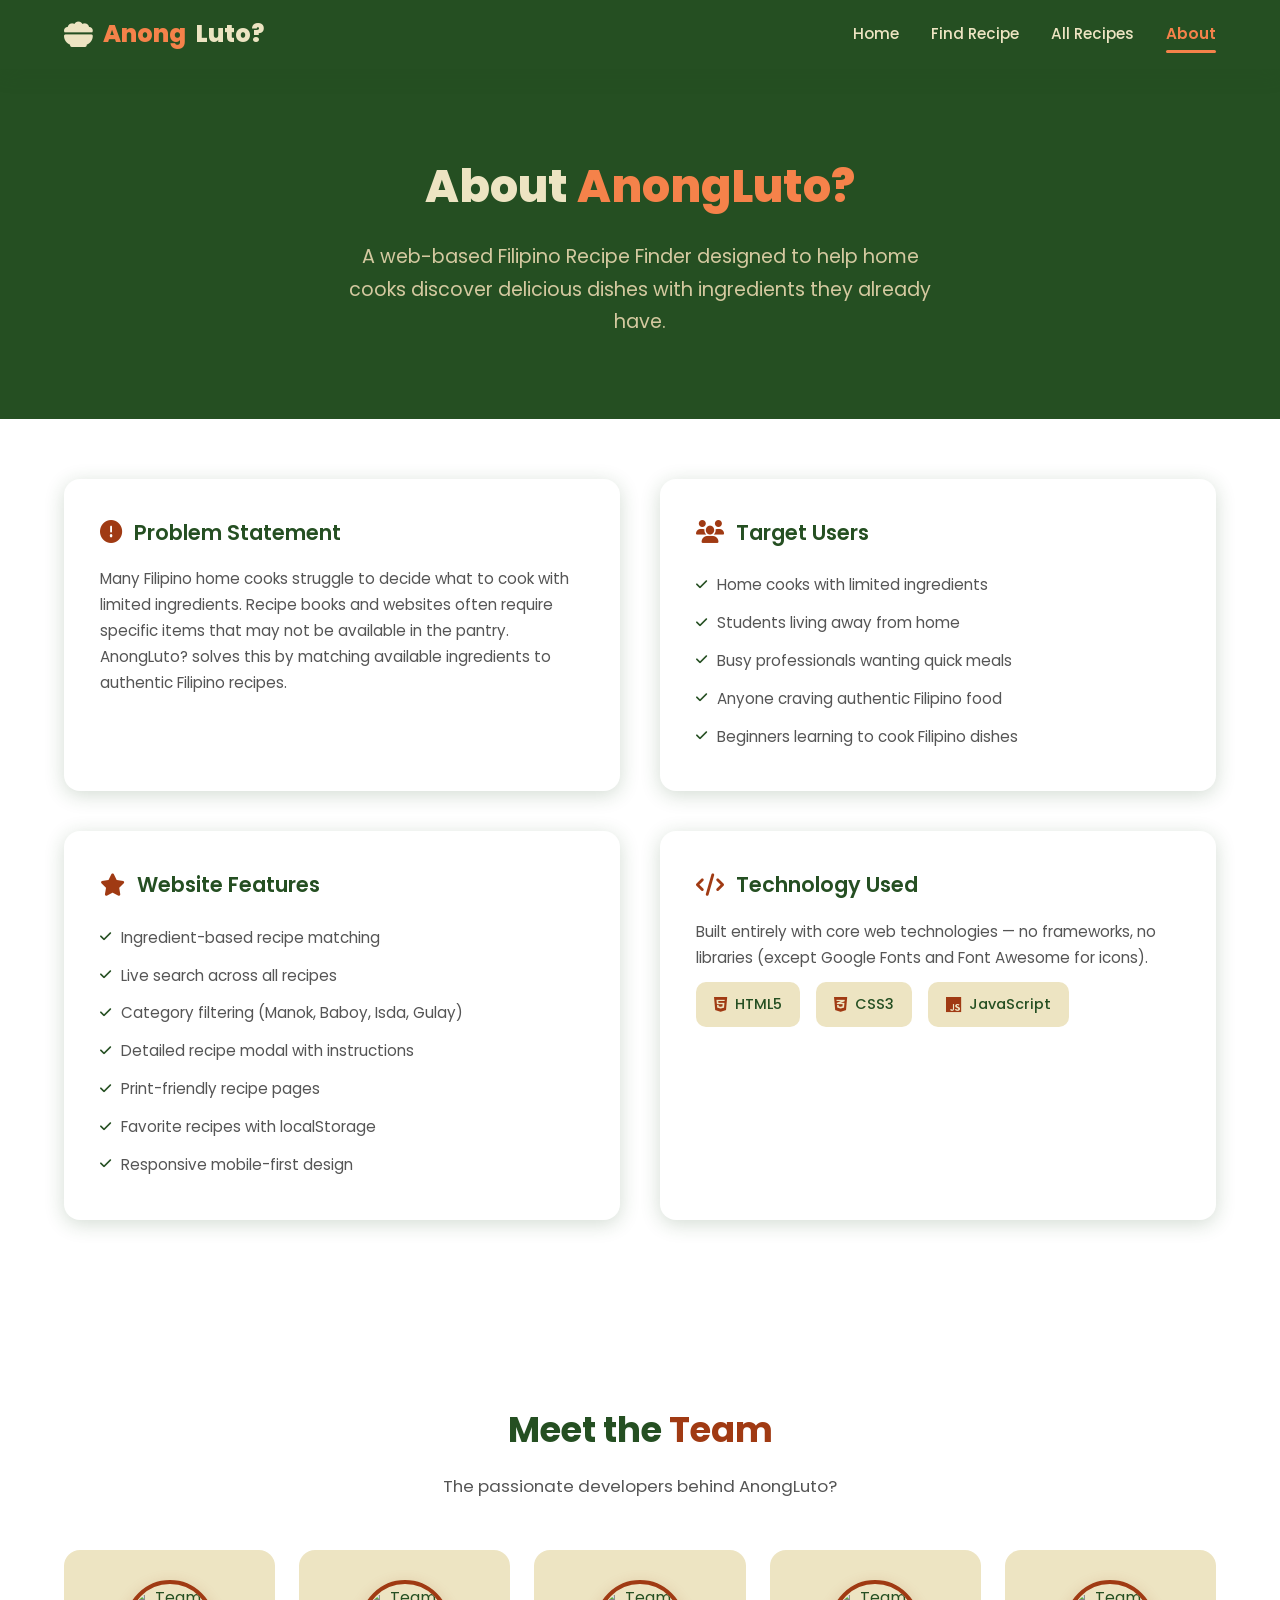
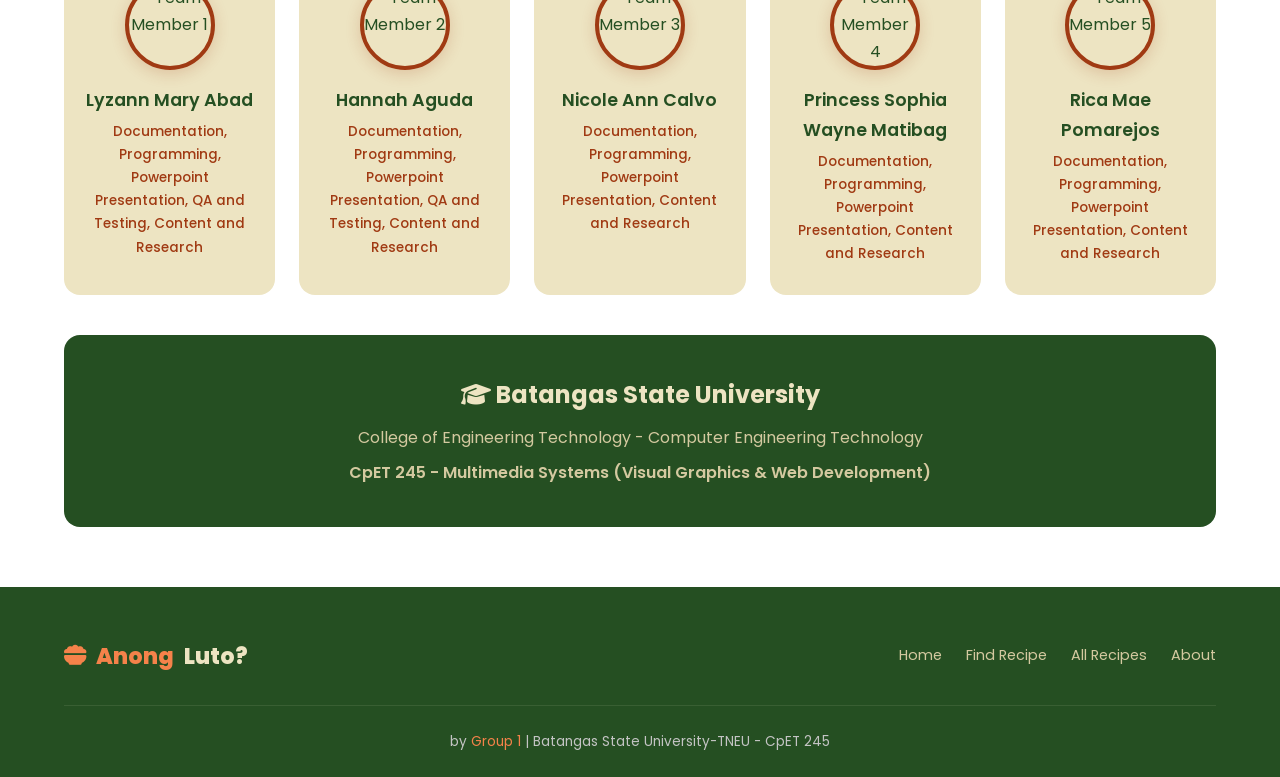
==== about.html @ c97856aa "Add files via upload" ====
<!DOCTYPE html>
<html lang="en">
<head>
    <meta charset="UTF-8">
    <meta name="viewport" content="width=device-width, initial-scale=1.0">
    <title>About - AnongLuto?</title>
    <meta name="description" content="Learn about the AnongLuto? Filipino Recipe Finder project.">
    <!-- Google Fonts -->
    <link rel="preconnect" href="https://fonts.googleapis.com">
    <link rel="preconnect" href="https://fonts.gstatic.com" crossorigin>
    <link href="https://fonts.googleapis.com/css2?family=Poppins:wght@300;400;500;600;700;800&display=swap" rel="stylesheet">
    <!-- Font Awesome -->
    <link rel="stylesheet" href="https://cdnjs.cloudflare.com/ajax/libs/font-awesome/6.5.1/css/all.min.css">
    <!-- Stylesheet -->
    <link rel="stylesheet" href="style.css">

</head>
<body>
    <!-- Navigation -->
    <nav class="navbar">
        <div class="container">
            <a href="index.html" class="logo">
                <i class="fa-solid fa-bowl-food"></i>
                Anong<span>Luto?</span>
            </a>
            <button class="hamburger" onclick="toggleMobileMenu()" aria-label="Toggle menu">
                <span></span>
                <span></span>
                <span></span>
            </button>
            <div class="nav-links">
                <a href="index.html">Home</a>
                <a href="find.html">Find Recipe</a>
                <a href="recipes.html">All Recipes</a>
                <a href="about.html" class="active">About</a>
            </div>
        </div>
    </nav>

    <!-- About Hero -->
    <section class="about-hero">
        <div class="container">
            <h1>About <span>AnongLuto?</span></h1>
            <p>A web-based Filipino Recipe Finder designed to help home cooks discover delicious dishes with ingredients they already have.</p>
        </div>
    </section>

    <!-- About Content -->
    <section class="about-content">
        <div class="container">
            <div class="about-grid">
                <!-- Problem Statement -->
                <div class="about-card">
                    <h3><i class="fa-solid fa-circle-exclamation"></i> Problem Statement</h3>
                    <p>Many Filipino home cooks struggle to decide what to cook with limited ingredients. Recipe books and websites often require specific items that may not be available in the pantry. AnongLuto? solves this by matching available ingredients to authentic Filipino recipes.</p>
                </div>

                <!-- Target Users -->
                <div class="about-card">
                    <h3><i class="fa-solid fa-users"></i> Target Users</h3>
                    <ul>
                        <li><i class="fa-solid fa-check"></i> Home cooks with limited ingredients</li>
                        <li><i class="fa-solid fa-check"></i> Students living away from home</li>
                        <li><i class="fa-solid fa-check"></i> Busy professionals wanting quick meals</li>
                        <li><i class="fa-solid fa-check"></i> Anyone craving authentic Filipino food</li>
                        <li><i class="fa-solid fa-check"></i> Beginners learning to cook Filipino dishes</li>
                    </ul>
                </div>

                <!-- Website Features -->
                <div class="about-card">
                    <h3><i class="fa-solid fa-star"></i> Website Features</h3>
                    <ul>
                        <li><i class="fa-solid fa-check"></i> Ingredient-based recipe matching</li>
                        <li><i class="fa-solid fa-check"></i> Live search across all recipes</li>
                        <li><i class="fa-solid fa-check"></i> Category filtering (Manok, Baboy, Isda, Gulay)</li>
                        <li><i class="fa-solid fa-check"></i> Detailed recipe modal with instructions</li>
                        <li><i class="fa-solid fa-check"></i> Print-friendly recipe pages</li>
                        <li><i class="fa-solid fa-check"></i> Favorite recipes with localStorage</li>
                        <li><i class="fa-solid fa-check"></i> Responsive mobile-first design</li>
                    </ul>
                </div>

                <!-- Technology Used -->
                <div class="about-card">
                    <h3><i class="fa-solid fa-code"></i> Technology Used</h3>
                    <p>Built entirely with core web technologies — no frameworks, no libraries (except Google Fonts and Font Awesome for icons).</p>
                    <div class="tech-stack">
                        <div class="tech-item">
                            <i class="fa-brands fa-html5"></i> HTML5
                        </div>
                        <div class="tech-item">
                            <i class="fa-brands fa-css3-alt"></i> CSS3
                        </div>
                        <div class="tech-item">
                            <i class="fa-brands fa-js"></i> JavaScript
                        </div>
                    </div>
                </div>
            </div>
        </div>
    </section>

    <!-- Team Section -->
    <section class="team-section">
        <div class="container">
            <div class="section-header">
                <h2>Meet the <span>Team</span></h2>
                <p>The passionate developers behind AnongLuto?</p>
            </div>
            <div class="team-grid">
                <div class="team-card">
                    <img src="images/formal pic/ly is zann.jpg" alt="Team Member 1" class="team-avatar">
                    <h4>Lyzann Mary Abad</h4>
                    <p>Documentation, Programming, Powerpoint Presentation, QA and Testing, Content and Research</p>
                </div>
                <div class="team-card">
                    <img src="images/formal pic/a is ko.jpg" alt="Team Member 2" class="team-avatar">
                    <h4>Hannah Aguda</h4>
                    <p>Documentation, Programming, Powerpoint Presentation, QA and Testing, Content and Research</p>
                </div>
                <div class="team-card">
                    <img src="images/formal pic/ni is kol.jpg" alt="Team Member 3" class="team-avatar">
                    <h4>Nicole Ann Calvo</h4>
                    <p>Documentation, Programming, Powerpoint Presentation, Content and Research</p>
                </div>
                <div class="team-card">
                    <img src="https://images.unsplash.com/photo-1438761681033-6461ffad8d80?w=150&h=150&fit=crop&crop=face" alt="Team Member 4" class="team-avatar">
                    <h4>Princess Sophia Wayne Matibag</h4>
                    <p>Documentation, Programming, Powerpoint Presentation, Content and Research</p>
                </div>
                <div class="team-card">
                    <img src="images/formal pic/ri is ca.jpg" alt="Team Member 5" class="team-avatar">
                    <h4>Rica Mae Pomarejos</h4>
                    <p>Documentation, Programming, Powerpoint Presentation, Content and Research</p>
                </div>
            </div>

            <!-- School Info -->
            <div class="school-info">
                <h3><i class="fa-solid fa-graduation-cap"></i> Batangas State University</h3>
                <p>College of Engineering Technology - Computer Engineering Technology</p>
                <p style="margin-top: 8px; font-weight: 600;">CpET 245 - Multimedia Systems (Visual Graphics & Web Development)</p>
            </div>
        </div>
    </section>

    <!-- Footer -->
    <footer class="footer">
        <div class="container">
            <div class="footer-content">
                <div class="footer-brand">
                    <i class="fa-solid fa-bowl-food"></i>
                    Anong<span>Luto?</span>
                </div>
                <div class="footer-links">
                    <a href="index.html">Home</a>
                    <a href="find.html">Find Recipe</a>
                    <a href="recipes.html">All Recipes</a>
                    <a href="about.html">About</a>
                </div>
            </div>
            <div class="footer-bottom">
                <p>by <span>Group 1</span> | Batangas State University-TNEU - CpET 245</p>
            </div>
        </div>
    </footer>

    <!-- JavaScript -->
    <script src="recipes.js"></script>
</body>
</html>
---- style.css ----
/* ============================================
   ANONGLUTO? - Filipino Recipe Finder
   Stylesheet - style.css
   Updated Color Scheme: 254F22, A03A13, F5824A, EDE4C2
   ============================================ */

/* ---- Google Fonts Import ---- */
@import url('https://fonts.googleapis.com/css2?family=Poppins:wght@300;400;500;600;700;800&display=swap');

/* ---- CSS Variables ---- */
:root {
    /* New Color Scheme */
    --deep-green: #254F22;
    --deep-green-dark: #1a3a18;
    --deep-green-light: #3a6b35;
    --rust-red: #A03A13;
    --rust-red-dark: #7a2d0f;
    --rust-red-light: #c44a1a;
    --warm-orange: #F5824A;
    --warm-orange-light: #ff9f70;
    --warm-orange-dark: #d96a35;
    --cream: #EDE4C2;
    --cream-dark: #d4c9a0;
    --cream-light: #f5efd8;
    --white: #FFFFFF;
    --gray: #888888;
    --gray-light: #c4c4c4;
    --gray-dark: #555555;

    /* Shadows & Effects */
    --shadow: 0 4px 20px rgba(37, 79, 34, 0.2);
    --shadow-hover: 0 8px 30px rgba(37, 79, 34, 0.3);
    --shadow-rust: 0 4px 20px rgba(160, 58, 19, 0.3);
    --radius: 16px;
    --radius-sm: 10px;
    --transition: all 0.3s cubic-bezier(0.4, 0, 0.2, 1);
}

/* ---- Reset & Base ---- */
*, *::before, *::after {
    margin: 0;
    padding: 0;
    box-sizing: border-box;
}

html {
    scroll-behavior: smooth;
    font-size: 16px;
}

body {
    font-family: 'Poppins', sans-serif;
    background: url('assets/bg_filipino.png') center/cover no-repeat;
    color: var(--deep-green);
    line-height: 1.7;
    overflow-x: hidden;
}

a {
    text-decoration: none;
    color: inherit;
    transition: var(--transition);
}

img {
    max-width: 100%;
    display: block;
}

button {
    font-family: 'Poppins', sans-serif;
    cursor: pointer;
    border: none;
    outline: none;
    transition: var(--transition);
}

ul, ol {
    list-style: none;
}

/* ---- Container ---- */
.container {
    max-width: 1200px;
    margin: 0 auto;
    padding: 0 24px;
}

/* ============================================
   SKIP LINK (Accessibility)
   ============================================ */
.skip-link {
    position: absolute;
    top: -40px;
    left: 0;
    background: var(--deep-green);
    color: var(--cream);
    padding: 8px 16px;
    z-index: 10000;
    transition: top 0.3s;
    font-weight: 600;
    border-radius: 0 0 var(--radius-sm) 0;
}

.skip-link:focus {
    top: 0;
}

.visually-hidden {
    position: absolute;
    width: 1px;
    height: 1px;
    padding: 0;
    margin: -1px;
    overflow: hidden;
    clip: rect(0, 0, 0, 0);
    white-space: nowrap;
    border: 0;
}

/* ============================================
   NAVIGATION
   ============================================ */
.navbar {
    position: sticky;
    top: 0;
    z-index: 1000;
    background: var(--deep-green);
    box-shadow: 0 2px 20px rgba(37, 79, 34, 0.3);
    padding: 14px 0;
}

.navbar .container {
    display: flex;
    align-items: center;
    justify-content: space-between;
}

.logo {
    display: flex;
    align-items: center;
    gap: 10px;
    font-size: 1.5rem;
    font-weight: 800;
    color: var(--warm-orange);
}

.logo i {
    font-size: 1.8rem;
    color: var(--cream);
}

.logo span {
    color: var(--cream);
}

.nav-links {
    display: flex;
    align-items: center;
    gap: 32px;
}

.nav-links a {
    font-weight: 500;
    font-size: 0.95rem;
    color: var(--cream);
    position: relative;
    padding: 6px 0;
}

.nav-links a::after {
    content: '';
    position: absolute;
    bottom: 0;
    left: 0;
    width: 0;
    height: 3px;
    background: var(--warm-orange);
    border-radius: 2px;
    transition: var(--transition);
}

.nav-links a:hover::after,
.nav-links a.active::after {
    width: 100%;
}

.nav-links a:hover {
    color: var(--warm-orange);
}

.nav-links a.active {
    color: var(--warm-orange);
    font-weight: 600;
}

/* Nav Utilities (Language Toggle) */
.nav-utilities {
    display: flex;
    align-items: center;
    gap: 16px;
}

.lang-toggle {
    background: transparent;
    color: var(--cream);
    border: 2px solid var(--cream-dark);
    padding: 8px 16px;
    border-radius: 50px;
    font-weight: 500;
    font-size: 0.85rem;
    cursor: pointer;
    transition: var(--transition);
}

.lang-toggle:hover {
    background: var(--warm-orange);
    border-color: var(--warm-orange);
    color: var(--deep-green);
}

.hamburger {
    display: none;
    flex-direction: column;
    gap: 5px;
    background: none;
    padding: 5px;
}

.hamburger span {
    display: block;
    width: 28px;
    height: 3px;
    background: var(--cream);
    border-radius: 3px;
    transition: var(--transition);
}

.hamburger.active span:nth-child(1) {
    transform: rotate(45deg) translate(5px, 5px);
}

.hamburger.active span:nth-child(2) {
    opacity: 0;
}

.hamburger.active span:nth-child(3) {
    transform: rotate(-45deg) translate(6px, -6px);
}

/* ============================================
   HERO SECTION
   ============================================ */
.hero {
    position: relative;
    min-height: 85vh;
    display: flex;
    align-items: center;
    justify-content: center;
    text-align: center;
    overflow: hidden;
}

.hero-bg {
    position: absolute;
    top: 0;
    left: 0;
    width: 100%;
    height: 100%;
    background: url('images/bg.png') center/cover no-repeat;
    filter: brightness(0.4);
    z-index: -1;
}

.hero-content {
    position: relative;
    z-index: 1;
    max-width: 700px;
    padding: 0 24px;
    animation: fadeInUp 1s ease-out;
}

.hero-badge {
    display: inline-block;
    background: rgba(245, 130, 74, 0.2);
    border: 1px solid var(--warm-orange);
    color: var(--warm-orange-light);
    padding: 8px 20px;
    border-radius: 50px;
    font-size: 0.85rem;
    font-weight: 600;
    margin-bottom: 24px;
    letter-spacing: 1px;
    text-transform: uppercase;
}

.hero h1 {
    font-size: 3.5rem;
    font-weight: 800;
    color: var(--cream);
    margin-bottom: 16px;
    line-height: 1.2;
    text-shadow: 0 4px 20px rgba(0, 0, 0, 0.5);
}

.hero h1 span {
    color: var(--warm-orange);
}

.hero-tagline {
    font-size: 1.3rem;
    color: var(--cream-dark);
    margin-bottom: 40px;
    font-weight: 300;
}

.hero-buttons {
    display: flex;
    gap: 16px;
    justify-content: center;
    flex-wrap: wrap;
}

/* ---- Buttons ---- */
.btn {
    display: inline-flex;
    align-items: center;
    gap: 10px;
    padding: 14px 32px;
    border-radius: 50px;
    font-weight: 600;
    font-size: 1rem;
    letter-spacing: 0.5px;
}

.btn-primary {
    background: var(--rust-red);
    color: var(--cream);
    box-shadow: var(--shadow-rust);
}

.btn-primary:hover {
    background: var(--rust-red-dark);
    transform: translateY(-3px);
    box-shadow: 0 8px 30px rgba(160, 58, 19, 0.4);
}

.btn-secondary {
    background: transparent;
    color: var(--cream);
    border: 2px solid var(--cream);
}

.btn-secondary:hover {
    background: var(--cream);
    color: var(--deep-green);
    transform: translateY(-3px);
}

.btn-outline {
    background: transparent;
    color: var(--rust-red);
    border: 2px solid var(--rust-red);
}

.btn-outline:hover {
    background: var(--rust-red);
    color: var(--cream);
}

.btn-green {
    background: var(--deep-green);
    color: var(--cream);
    box-shadow: 0 4px 20px rgba(37, 79, 34, 0.4);
}

.btn-green:hover {
    background: var(--deep-green-dark);
    transform: translateY(-3px);
}

.btn-danger {
    background: #c0392b;
    color: var(--white);
}

.btn-danger:hover {
    background: #a93226;
}

.btn-sm {
    padding: 10px 20px;
    font-size: 0.9rem;
}

/* ============================================
   SECTION HEADERS
   ============================================ */
.section-header {
    text-align: center;
    margin-bottom: 50px;
}

.section-header h2 {
    font-size: 2.2rem;
    font-weight: 700;
    color: var(--deep-green);
    margin-bottom: 12px;
}

.section-header p {
    color: var(--gray-dark);
    font-size: 1.05rem;
    max-width: 600px;
    margin: 0 auto;
}

.section-header h2 span {
    color: var(--rust-red);
}

/* ============================================
   HOW IT WORKS SECTION
   ============================================ */
.how-it-works {
    padding: 80px 0;
    background: var(--cream-dark);
}

.steps-grid {
    display: grid;
    grid-template-columns: repeat(3, 1fr);
    gap: 40px;
}

.step-card {
    text-align: center;
    padding: 40px 30px;
    border-radius: var(--radius);
    background: var(--cream);
    transition: var(--transition);
    position: relative;
    overflow: hidden;
}

.step-card::before {
    content: '';
    position: absolute;
    top: 0;
    left: 0;
    width: 100%;
    height: 4px;
    background: var(--rust-red);
    transform: scaleX(0);
    transition: var(--transition);
}

.step-card:hover::before {
    transform: scaleX(1);
}

.step-card:hover {
    transform: translateY(-8px);
    box-shadow: var(--shadow-hover);
}

.step-icon {
    width: 80px;
    height: 80px;
    background: var(--rust-red);
    color: var(--cream);
    border-radius: 50%;
    display: flex;
    align-items: center;
    justify-content: center;
    margin: 0 auto 24px;
    font-size: 2rem;
    box-shadow: 0 8px 25px rgba(160, 58, 19, 0.3);
}

.step-card h3 {
    font-size: 1.3rem;
    font-weight: 600;
    margin-bottom: 12px;
    color: var(--deep-green);
}

.step-card p {
    color: var(--gray-dark);
    font-size: 0.95rem;
}

.step-number {
    position: absolute;
    top: 16px;
    right: 20px;
    font-size: 4rem;
    font-weight: 800;
    color: rgba(160, 58, 19, 0.08);
    line-height: 1;
}

/* ============================================
   FEATURED RECIPES SECTION
   ============================================ */
.featured-recipes {
    padding: 80px 0;
    background: var(--white);
}

.recipes-grid {
    display: grid;
    grid-template-columns: repeat(3, 1fr);
    gap: 30px;
}

/* ---- Recipe Card ---- */
.recipe-card {
    background: var(--white);
    border-radius: var(--radius);
    overflow: hidden;
    box-shadow: var(--shadow);
    transition: var(--transition);
    position: relative;
    cursor: pointer;
}

.recipe-card:hover {
    transform: translateY(-8px);
    box-shadow: var(--shadow-hover);
}

.recipe-card-img {
    position: relative;
    height: 200px;
    overflow: hidden;
}

.recipe-card-img img {
    width: 100%;
    height: 100%;
    object-fit: cover;
    transition: var(--transition);
}

.recipe-card:hover .recipe-card-img img {
    transform: scale(1.1);
}

.recipe-card-badge {
    position: absolute;
    top: 12px;
    left: 12px;
    background: var(--rust-red);
    color: var(--cream);
    padding: 4px 14px;
    border-radius: 50px;
    font-size: 0.75rem;
    font-weight: 600;
    text-transform: uppercase;
    letter-spacing: 0.5px;
}

.recipe-favorite {
    position: absolute;
    top: 12px;
    right: 12px;
    width: 36px;
    height: 36px;
    background: var(--white);
    border-radius: 50%;
    display: flex;
    align-items: center;
    justify-content: center;
    color: var(--gray);
    font-size: 1rem;
    transition: var(--transition);
    z-index: 2;
}

.recipe-favorite:hover,
.recipe-favorite.active {
    color: var(--rust-red);
    transform: scale(1.1);
}

.recipe-card-body {
    padding: 20px;
}

.recipe-card-body h3 {
    font-size: 1.15rem;
    font-weight: 600;
    margin-bottom: 8px;
    color: var(--deep-green);
}

.recipe-card-body p {
    font-size: 0.9rem;
    color: var(--gray-dark);
    margin-bottom: 16px;
    display: -webkit-box;
    -webkit-line-clamp: 2;
    -webkit-box-orient: vertical;
    overflow: hidden;
}

.recipe-card-meta {
    display: flex;
    align-items: center;
    justify-content: space-between;
    font-size: 0.85rem;
    color: var(--gray);
}

.recipe-card-meta span {
    display: flex;
    align-items: center;
    gap: 6px;
}

.recipe-card-meta i {
    color: var(--rust-red);
}

.difficulty-stars {
    display: flex;
    gap: 2px;
}

.difficulty-stars .star {
    color: var(--gray-light);
    font-size: 0.8rem;
}

.difficulty-stars .star.filled {
    color: var(--warm-orange);
}

.match-badge {
    position: absolute;
    bottom: 12px;
    right: 12px;
    background: var(--deep-green);
    color: var(--cream);
    padding: 4px 12px;
    border-radius: 50px;
    font-size: 0.8rem;
    font-weight: 700;
}

/* ============================================
   FIND RECIPE PAGE
   ============================================ */
.page-header {
    background: var(--deep-green);
    color: var(--cream);
    padding: 60px 0;
    text-align: center;
}

.page-header h1 {
    font-size: 2.5rem;
    font-weight: 800;
    margin-bottom: 8px;
}

.page-header h1 span {
    color: var(--warm-orange);
}

.page-header p {
    color: var(--cream-dark);
    font-size: 1.1rem;
}

.find-section {
    padding: 60px 0;
}

.ingredient-selector {
    background: var(--white);
    border-radius: var(--radius);
    padding: 40px;
    box-shadow: var(--shadow);
    margin-bottom: 40px;
}

.ingredient-category {
    margin-bottom: 32px;
}

.ingredient-category:last-child {
    margin-bottom: 0;
}

.ingredient-category h3 {
    font-size: 1.1rem;
    font-weight: 600;
    color: var(--deep-green);
    margin-bottom: 16px;
    display: flex;
    align-items: center;
    gap: 10px;
    padding-bottom: 10px;
    border-bottom: 2px solid var(--cream-dark);
}

.ingredient-category h3 i {
    color: var(--rust-red);
    width: 24px;
}

.ingredient-grid {
    display: flex;
    flex-wrap: wrap;
    gap: 12px;
}

.ingredient-checkbox {
    position: relative;
}

.ingredient-checkbox input {
    position: absolute;
    opacity: 0;
    width: 0;
    height: 0;
}

.ingredient-checkbox label {
    display: inline-flex;
    align-items: center;
    gap: 8px;
    padding: 10px 18px;
    background: var(--cream);
    border: 2px solid var(--cream-dark);
    border-radius: 50px;
    cursor: pointer;
    font-size: 0.9rem;
    font-weight: 500;
    color: var(--deep-green);
    transition: var(--transition);
    user-select: none;
}

.ingredient-checkbox label:hover {
    border-color: var(--warm-orange);
    background: rgba(245, 130, 74, 0.05);
}

.ingredient-checkbox input:checked + label {
    background: var(--rust-red);
    border-color: var(--rust-red);
    color: var(--cream);
    box-shadow: 0 4px 15px rgba(160, 58, 19, 0.3);
}

.ingredient-checkbox input:checked + label i {
    color: var(--cream);
}

.ingredient-checkbox label i {
    color: var(--rust-red);
    font-size: 0.85rem;
    transition: var(--transition);
}

.find-buttons {
    display: flex;
    gap: 16px;
    justify-content: center;
    margin-top: 30px;
    flex-wrap: wrap;
}

/* ---- Results Section ---- */
.results-section {
    padding-bottom: 60px;
}

.results-header {
    display: flex;
    align-items: center;
    justify-content: space-between;
    margin-bottom: 30px;
    flex-wrap: wrap;
    gap: 16px;
}

.results-count {
    font-size: 1.1rem;
    font-weight: 600;
    color: var(--deep-green);
}

.results-count span {
    color: var(--rust-red);
    font-size: 1.4rem;
}

.sort-dropdown {
    display: flex;
    align-items: center;
    gap: 10px;
}

.sort-dropdown label {
    font-weight: 500;
    color: var(--gray-dark);
    font-size: 0.95rem;
}

.sort-dropdown select {
    padding: 10px 16px;
    border: 2px solid var(--cream-dark);
    border-radius: var(--radius-sm);
    font-family: 'Poppins', sans-serif;
    font-size: 0.9rem;
    color: var(--deep-green);
    background: var(--white);
    cursor: pointer;
    outline: none;
    transition: var(--transition);
}

.sort-dropdown select:focus {
    border-color: var(--rust-red);
}

/* ---- Loading Animation ---- */
.loading-container {
    display: none;
    flex-direction: column;
    align-items: center;
    justify-content: center;
    padding: 60px 0;
}

.loading-container.active {
    display: flex;
}

.spinner {
    width: 60px;
    height: 60px;
    border: 4px solid var(--cream-dark);
    border-top-color: var(--rust-red);
    border-radius: 50%;
    animation: spin 1s linear infinite;
    margin-bottom: 20px;
}

@keyframes spin {
    to { transform: rotate(360deg); }
}

.loading-container p {
    color: var(--gray);
    font-size: 1.1rem;
    font-weight: 500;
}

/* ---- No Results ---- */
.no-results {
    text-align: center;
    padding: 60px 20px;
    display: none;
}

.no-results.active {
    display: block;
    animation: fadeIn 0.5s ease-out;
}

.no-results i {
    font-size: 4rem;
    color: var(--gray-light);
    margin-bottom: 20px;
}

.no-results h3 {
    font-size: 1.5rem;
    color: var(--deep-green);
    margin-bottom: 10px;
}

.no-results p {
    color: var(--gray);
    margin-bottom: 24px;
}

/* ---- Fade In Animation ---- */
.fade-in {
    animation: fadeIn 0.6s ease-out;
}

@keyframes fadeIn {
    from { opacity: 0; transform: translateY(20px); }
    to { opacity: 1; transform: translateY(0); }
}

@keyframes fadeInUp {
    from { opacity: 0; transform: translateY(40px); }
    to { opacity: 1; transform: translateY(0); }
}

/* ============================================
   ALL RECIPES PAGE
   ============================================ */
.search-bar {
    max-width: 600px;
    margin: 0 auto 40px;
    position: relative;
}

.search-bar input {
    width: 100%;
    padding: 16px 24px 16px 56px;
    border: 2px solid var(--cream-dark);
    border-radius: 50px;
    font-family: 'Poppins', sans-serif;
    font-size: 1rem;
    color: var(--deep-green);
    background: var(--white);
    outline: none;
    transition: var(--transition);
    box-shadow: var(--shadow);
}

.search-bar input:focus {
    border-color: var(--rust-red);
    box-shadow: 0 4px 20px rgba(160, 58, 19, 0.15);
}

.search-bar i {
    position: absolute;
    left: 22px;
    top: 50%;
    transform: translateY(-50%);
    color: var(--gray);
    font-size: 1.1rem;
}

.category-filters {
    display: flex;
    justify-content: center;
    gap: 12px;
    margin-bottom: 40px;
    flex-wrap: wrap;
}

.filter-btn {
    top: 10px;
    padding: 10px 24px;
    background: var(--white);
    border: 2px solid var(--cream-dark);
    border-radius: 50px;
    font-family: 'Poppins', sans-serif;
    font-size: 0.9rem;
    font-weight: 500;
    color: var(--deep-green);
    cursor: pointer;
    transition: var(--transition);
}

.filter-btn:hover {
    border-color: var(--rust-red);
    color: var(--rust-red);
}

.filter-btn.active {
    background: var(--rust-red);
    border-color: var(--rust-red);
    color: var(--cream);
    box-shadow: 0 4px 15px rgba(160, 58, 19, 0.3);
}

/* ============================================
   RECIPE MODAL
   ============================================ */
.modal-overlay {
    position: fixed;
    top: 0;
    left: 0;
    width: 100%;
    height: 100%;
    background: rgba(37, 79, 34, 0.7);
    backdrop-filter: blur(5px);
    z-index: 2000;
    display: flex;
    align-items: center;
    justify-content: center;
    padding: 20px;
    opacity: 0;
    visibility: hidden;
    transition: var(--transition);
}

.modal-overlay.active {
    opacity: 1;
    visibility: visible;
}

.modal-content {
    background: var(--white);
    border-radius: var(--radius);
    max-width: 800px;
    width: 100%;
    max-height: 90vh;
    overflow-y: auto;
    position: relative;
    transform: scale(0.9) translateY(20px);
    transition: var(--transition);
}

.modal-overlay.active .modal-content {
    transform: scale(1) translateY(0);
}

.modal-close {
    position: absolute;
    top: 16px;
    right: 16px;
    width: 40px;
    height: 40px;
    background: var(--white);
    border-radius: 50%;
    display: flex;
    align-items: center;
    justify-content: center;
    color: var(--deep-green);
    font-size: 1.2rem;
    z-index: 10;
    box-shadow: var(--shadow);
    transition: var(--transition);
}

.modal-close:hover {
    background: var(--rust-red);
    color: var(--cream);
    transform: rotate(90deg);
}

.modal-img {
    width: 100%;
    height: 300px;
    object-fit: cover;
    border-radius: var(--radius) var(--radius) 0 0;
}

.modal-body {
    padding: 32px;
}

.modal-body h2 {
    font-size: 1.8rem;
    font-weight: 700;
    color: var(--deep-green);
    margin-bottom: 8px;
}

.modal-description {
    color: var(--gray-dark);
    margin-bottom: 24px;
    font-size: 1rem;
}

.modal-meta {
    display: flex;
    gap: 24px;
    margin-bottom: 28px;
    flex-wrap: wrap;
}

.modal-meta-item {
    display: flex;
    align-items: center;
    gap: 8px;
    font-size: 0.95rem;
    color: var(--gray-dark);
}

.modal-meta-item i {
    color: var(--rust-red);
    font-size: 1.1rem;
}

.modal-section {
    margin-bottom: 28px;
}

.modal-section h3 {
    font-size: 1.2rem;
    font-weight: 600;
    color: var(--deep-green);
    margin-bottom: 14px;
    display: flex;
    align-items: center;
    gap: 10px;
}

.modal-section h3 i {
    color: var(--rust-red);
}

.modal-ingredients {
    display: grid;
    grid-template-columns: repeat(2, 1fr);
    gap: 10px;
}

.modal-ingredients li {
    display: flex;
    align-items: center;
    gap: 10px;
    padding: 8px 14px;
    background: var(--cream);
    border-radius: var(--radius-sm);
    font-size: 0.95rem;
    color: var(--deep-green);
}

.modal-ingredients li i {
    color: var(--deep-green);
    font-size: 0.8rem;
}

.modal-instructions {
    counter-reset: step;
}

.modal-instructions li {
    display: flex;
    gap: 16px;
    padding: 16px 0;
    border-bottom: 1px solid var(--cream-dark);
    font-size: 0.95rem;
    color: var(--deep-green);
    line-height: 1.7;
}

.modal-instructions li:last-child {
    border-bottom: none;
}

.modal-instructions li::before {
    counter-increment: step;
    content: counter(step);
    min-width: 32px;
    height: 32px;
    background: var(--rust-red);
    color: var(--cream);
    border-radius: 50%;
    display: flex;
    align-items: center;
    justify-content: center;
    font-weight: 700;
    font-size: 0.85rem;
    flex-shrink: 0;
}

.modal-actions {
    display: flex;
    gap: 12px;
    margin-top: 24px;
    flex-wrap: wrap;
}

/* Print Styles for Modal */
@media print {
    body * {
        visibility: hidden;
    }
    .modal-overlay.active,
    .modal-overlay.active * {
        visibility: visible;
    }
    .modal-overlay {
        position: absolute;
        left: 0;
        top: 0;
        width: 100%;
        height: auto;
        background: white;
        padding: 0;
    }
    .modal-content {
        max-height: none;
        box-shadow: none;
        transform: none;
    }
    .modal-close,
    .modal-actions {
        display: none !important;
    }
}

/* ============================================
   ABOUT PAGE
   ============================================ */
.about-hero {
    background: var(--deep-green);
    color: var(--cream);
    padding: 80px 0;
    text-align: center;
}

.about-hero h1 {
    font-size: 2.8rem;
    font-weight: 800;
    margin-bottom: 16px;
}

.about-hero h1 span {
    color: var(--warm-orange);
}

.about-hero p {
    font-size: 1.2rem;
    color: var(--cream-dark);
    max-width: 600px;
    margin: 0 auto;
}

.about-content {
    padding: 60px 0;
}

.about-grid {
    display: grid;
    grid-template-columns: repeat(2, 1fr);
    gap: 40px;
    margin-bottom: 60px;
}

.about-card {
    background: var(--white);
    padding: 36px;
    border-radius: var(--radius);
    box-shadow: var(--shadow);
    transition: var(--transition);
}

.about-card:hover {
    transform: translateY(-5px);
    box-shadow: var(--shadow-hover);
}

.about-card h3 {
    font-size: 1.3rem;
    font-weight: 600;
    color: var(--deep-green);
    margin-bottom: 16px;
    display: flex;
    align-items: center;
    gap: 12px;
}

.about-card h3 i {
    color: var(--rust-red);
    font-size: 1.4rem;
}

.about-card p,
.about-card ul {
    color: var(--gray-dark);
    font-size: 0.95rem;
}

.about-card ul li {
    padding: 6px 0;
    display: flex;
    align-items: center;
    gap: 10px;
}

.about-card ul li i {
    color: var(--deep-green);
    font-size: 0.8rem;
}

.tech-stack {
    display: flex;
    gap: 16px;
    flex-wrap: wrap;
    margin-top: 12px;
}

.tech-item {
    display: flex;
    align-items: center;
    gap: 8px;
    padding: 10px 18px;
    background: var(--cream);
    border-radius: var(--radius-sm);
    font-weight: 500;
    color: var(--deep-green);
    font-size: 0.9rem;
}

.tech-item i {
    color: var(--rust-red);
    font-size: 1.1rem;
}

/* ---- Team Section ---- */
.team-section {
    padding: 60px 0;
    background: var(--white);
}

.team-grid {
    display: grid;
    grid-template-columns: repeat(5, 1fr);
    gap: 24px;
}

.team-card {
    text-align: center;
    padding: 30px 20px;
    background: var(--cream);
    border-radius: var(--radius);
    transition: var(--transition);
}

.team-card:hover {
    transform: translateY(-8px);
    box-shadow: var(--shadow-hover);
}

.team-avatar {
    width: 90px;
    height: 90px;
    border-radius: 50%;
    object-fit: cover;
    margin: 0 auto 16px;
    border: 4px solid var(--rust-red);
    box-shadow: 0 4px 15px rgba(160, 58, 19, 0.2);
}

.team-card h4 {
    font-size: 1.1rem;
    font-weight: 600;
    color: var(--deep-green);
    margin-bottom: 4px;
}

.team-card p {
    font-size: 0.85rem;
    color: var(--rust-red);
    font-weight: 500;
}

.school-info {
    text-align: center;
    padding: 40px 0;
    background: var(--deep-green);
    color: var(--cream);
    margin-top: 40px;
    border-radius: var(--radius);
}

.school-info h3 {
    font-size: 1.5rem;
    font-weight: 700;
    margin-bottom: 8px;
}

.school-info p {
    color: var(--cream-dark);
    font-size: 1rem;
}

/* ============================================
   FOOTER
   ============================================ */
.footer {
    background: var(--deep-green);
    color: var(--cream);
    padding: 50px 0 24px;
}

.footer-content {
    display: flex;
    justify-content: space-between;
    align-items: center;
    flex-wrap: wrap;
    gap: 20px;
    margin-bottom: 30px;
}

.footer-brand {
    display: flex;
    align-items: center;
    gap: 10px;
    font-size: 1.4rem;
    font-weight: 800;
    color: var(--warm-orange);
}

.footer-brand span {
    color: var(--cream);
}

.footer-links {
    display: flex;
    gap: 24px;
}

.footer-links a {
    color: var(--cream-dark);
    font-size: 0.9rem;
    transition: var(--transition);
}

.footer-links a:hover {
    color: var(--warm-orange);
}

.footer-bottom {
    text-align: center;
    padding-top: 24px;
    border-top: 1px solid rgba(237, 228, 194, 0.1);
    color: var(--gray-light);
    font-size: 0.85rem;
}

.footer-bottom span {
    color: var(--warm-orange);
}

/* Footer Grid (Alternative Layout) */
.footer-grid {
    display: grid;
    grid-template-columns: 2fr 1.5fr 1fr;
    gap: 40px;
    margin-bottom: 30px;
}

.footer-grid h3,
.footer-grid h4 {
    color: var(--warm-orange);
    margin-bottom: 16px;
    font-weight: 600;
}

.footer-grid p {
    color: var(--cream-dark);
    font-size: 0.9rem;
    line-height: 1.8;
}

.footer-grid a {
    color: var(--cream-dark);
    display: block;
    padding: 4px 0;
    font-size: 0.9rem;
}

.footer-grid a:hover {
    color: var(--warm-orange);
}

.footer-logo {
    width: 40px;
    height: 40px;
    margin-right: 8px;
}

.member-list li {
    color: var(--cream-dark);
    font-size: 0.9rem;
    padding: 4px 0;
}

.page-list li {
    padding: 4px 0;
}

.page-list a[aria-current="page"] {
    color: var(--warm-orange);
    font-weight: 600;
}

/* ============================================
   TOAST NOTIFICATION
   ============================================ */
.toast {
    position: fixed;
    bottom: 30px;
    right: 30px;
    background: var(--deep-green);
    color: var(--cream);
    padding: 16px 24px;
    border-radius: var(--radius-sm);
    box-shadow: var(--shadow-hover);
    z-index: 3000;
    transform: translateY(100px);
    opacity: 0;
    transition: var(--transition);
    font-weight: 500;
}

.toast.active {
    transform: translateY(0);
    opacity: 1;
}

.toast.success {
    background: var(--deep-green);
}

.toast.error {
    background: var(--rust-red);
}

/* ============================================
   RESPONSIVE DESIGN
   ============================================ */
@media (max-width: 1024px) {
    .recipes-grid {
        grid-template-columns: repeat(2, 1fr);
    }

    .team-grid {
        grid-template-columns: repeat(3, 1fr);
    }

    .footer-grid {
        grid-template-columns: 1fr 1fr;
    }
}

@media (max-width: 768px) {
    .nav-links {
        position: fixed;
        top: 70px;
        left: 0;
        width: 100%;
        background: var(--deep-green);
        flex-direction: column;
        padding: 24px;
        gap: 16px;
        box-shadow: 0 10px 30px rgba(37, 79, 34, 0.3);
        transform: translateY(-150%);
        opacity: 0;
        transition: var(--transition);
        z-index: 999;
    }

    .nav-links.active {
        transform: translateY(0);
        opacity: 1;
    }

    .hamburger {
        display: flex;
    }

    .hero h1 {
        font-size: 2.2rem;
    }

    .hero-tagline {
        font-size: 1rem;
    }

    .steps-grid {
        grid-template-columns: 1fr;
    }

    .recipes-grid {
        grid-template-columns: 1fr;
    }

    .about-grid {
        grid-template-columns: 1fr;
    }

    .team-grid {
        grid-template-columns: repeat(2, 1fr);
    }

    .page-header h1 {
        font-size: 1.8rem;
    }

    .ingredient-selector {
        padding: 24px;
    }

    .modal-ingredients {
        grid-template-columns: 1fr;
    }

    .results-header {
        flex-direction: column;
        align-items: flex-start;
    }

    .footer-content {
        flex-direction: column;
        text-align: center;
    }

    .footer-grid {
        grid-template-columns: 1fr;
        text-align: center;
    }

    .nav-utilities {
        display: none;
    }
}

@media (max-width: 480px) {
    .hero h1 {
        font-size: 1.8rem;
    }

    .section-header h2 {
        font-size: 1.6rem;
    }

    .btn {
        padding: 12px 24px;
        font-size: 0.9rem;
    }

    .team-grid {
        grid-template-columns: 1fr;
    }

    .modal-body {
        padding: 20px;
    }

    .modal-body h2 {
        font-size: 1.4rem;
    }

    .modal-img {
        height: 200px;
    }
}

/* ============================================
   SCROLLBAR STYLING
   ============================================ */
::-webkit-scrollbar {
    width: 8px;
}

::-webkit-scrollbar-track {
    background: var(--cream);
}

::-webkit-scrollbar-thumb {
    background: var(--rust-red);
    border-radius: 4px;
}

::-webkit-scrollbar-thumb:hover {
    background: var(--rust-red-dark);
}

/* ============================================
   NEW FEATURES — Additional Styles
   ============================================ */

/* Missing Ingredients */
.missing-ingredients {
  margin: 8px 0;
  padding: 8px 12px;
  background: #fff5f5;
  border-left: 3px solid var(--rust-red);
  border-radius: 0 var(--radius-sm) var(--radius-sm) 0;
  font-size: 0.82rem;
}

.missing-label {
  margin: 4px 0 0;
  color: var(--rust-red);
}

.badge-almost {
  display: inline-block;
  background: var(--deep-green);
  color: var(--cream);
  padding: 2px 10px;
  border-radius: 50px;
  font-size: 0.72rem;
  font-weight: 700;
  margin-bottom: 4px;
}

/* Match Progress Bar */
.match-progress-wrap {
  display: flex;
  align-items: center;
  gap: 8px;
  margin: 8px 0;
}

.match-progress-bar {
  flex: 1;
  height: 6px;
  background: var(--cream-dark);
  border-radius: 6px;
  overflow: hidden;
}

.match-progress-fill {
  height: 100%;
  border-radius: 6px;
  transition: width 0.6s ease;
}

.match-progress-label {
  font-size: 0.72rem;
  font-weight: 600;
  color: var(--gray-dark);
  white-space: nowrap;
}

/* Quick and Budget Badges */
.card-badges-row {
  display: flex;
  gap: 6px;
  margin-bottom: 6px;
  flex-wrap: wrap;
}

.badge-quick {
  background: #e8f5e9;
  color: var(--deep-green);
  padding: 2px 10px;
  border-radius: 50px;
  font-size: 0.7rem;
  font-weight: 700;
}

.badge-budget {
  background: #fff8e1;
  color: #7a5800;
  padding: 2px 10px;
  border-radius: 50px;
  font-size: 0.7rem;
  font-weight: 700;
}

/* Cooking Timer */
.cooking-timer {
  background: var(--cream);
  border-radius: var(--radius-sm);
  padding: 20px;
  margin-bottom: 24px;
  text-align: center;
  border: 1.5px solid var(--cream-dark);
}

.cooking-timer h3 {
  font-size: 1rem;
  color: var(--deep-green);
  margin-bottom: 12px;
}

.timer-display {
  font-size: 2.8rem;
  font-weight: 800;
  color: var(--deep-green);
  letter-spacing: 4px;
  margin-bottom: 14px;
  font-family: monospace;
}

.timer-buttons {
  display: flex;
  gap: 10px;
  justify-content: center;
  flex-wrap: wrap;
}

/* Smart Suggestions Box */
#smart-suggestions {
  display: none;
  background: #f0f7ff;
  border: 1.5px solid #b3d4f5;
  border-radius: var(--radius-sm);
  padding: 14px 16px;
  margin-top: 16px;
  font-size: 0.88rem;
}

#smart-suggestions p {
  color: var(--deep-green);
  margin-bottom: 10px;
}

.suggestion-chips {
  display: flex;
  flex-wrap: wrap;
  gap: 8px;
}

.suggestion-chip {
  background: var(--deep-green);
  color: var(--cream);
  border: none;
  padding: 6px 14px;
  border-radius: 50px;
  font-size: 0.8rem;
  font-weight: 600;
  cursor: pointer;
  font-family: 'Poppins', sans-serif;
  transition: var(--transition);
}

.suggestion-chip:hover {
  background: var(--deep-green-dark);
  transform: translateY(-2px);
}
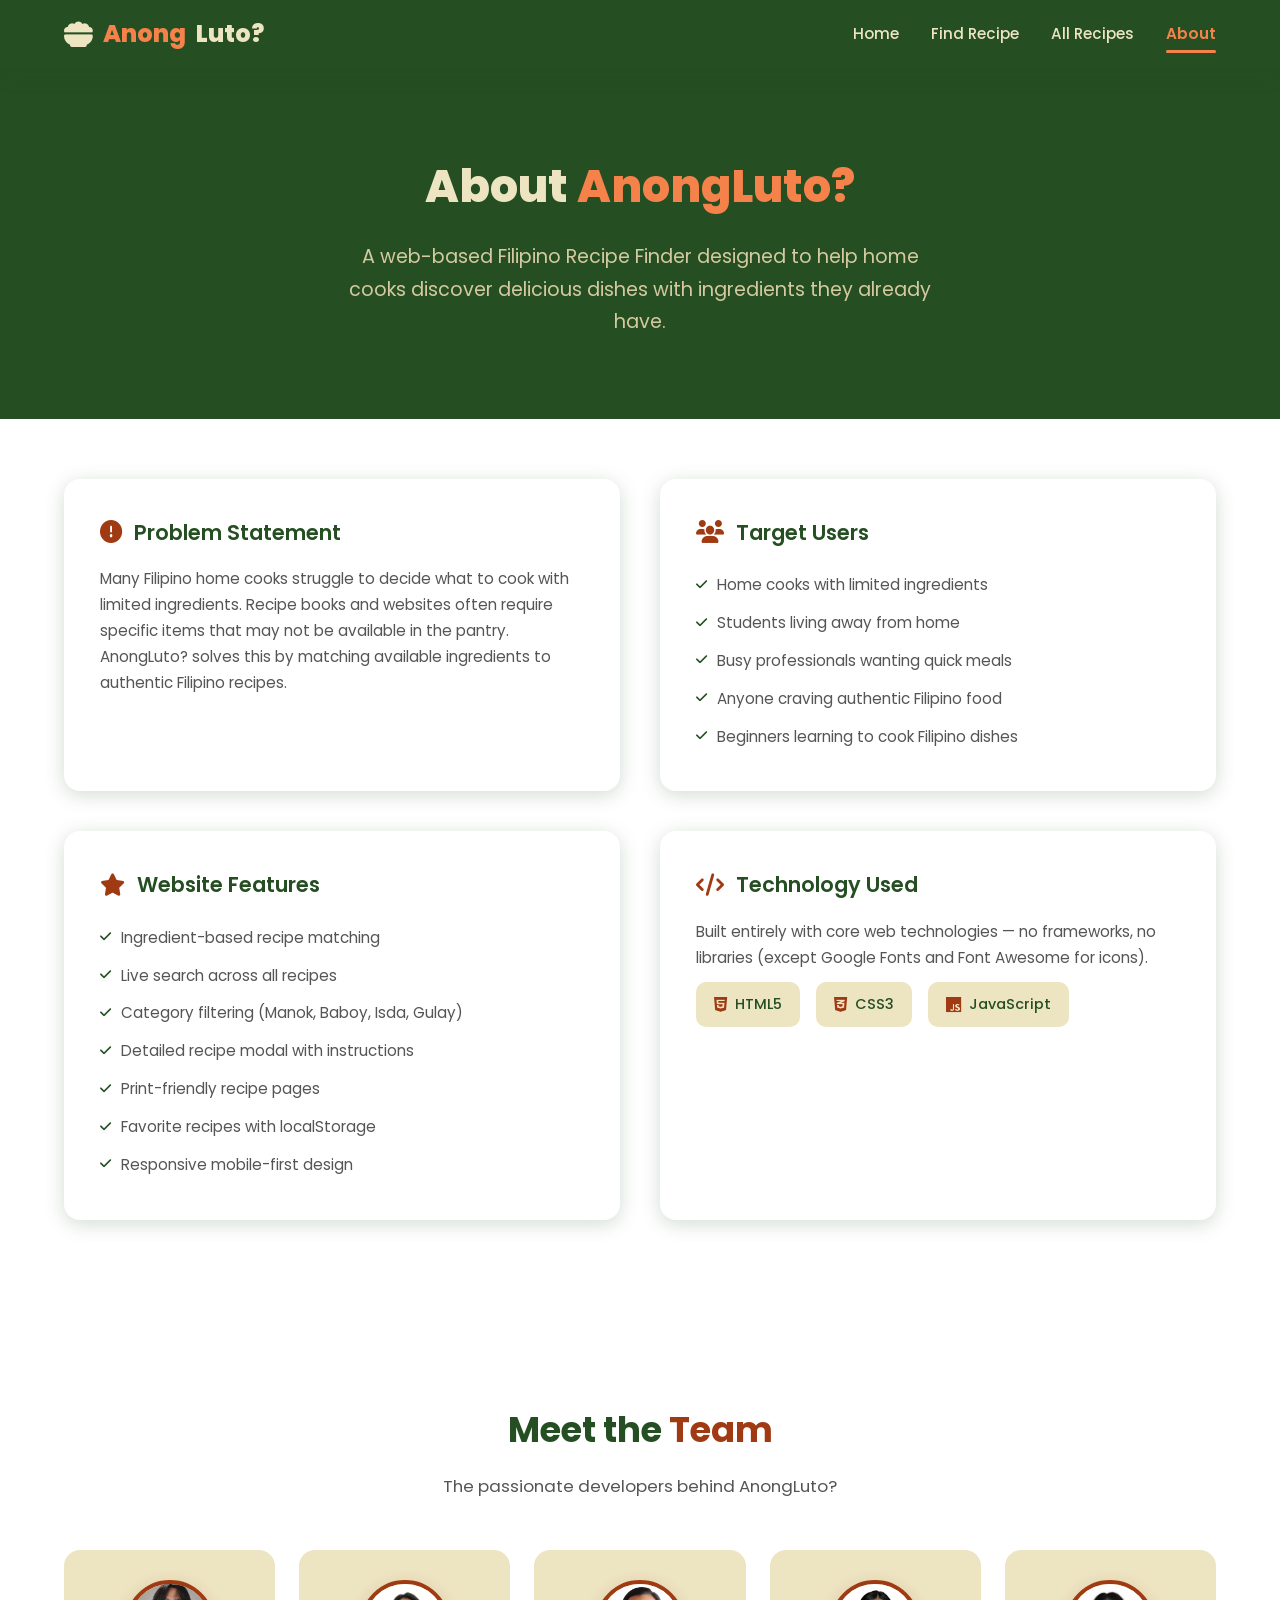
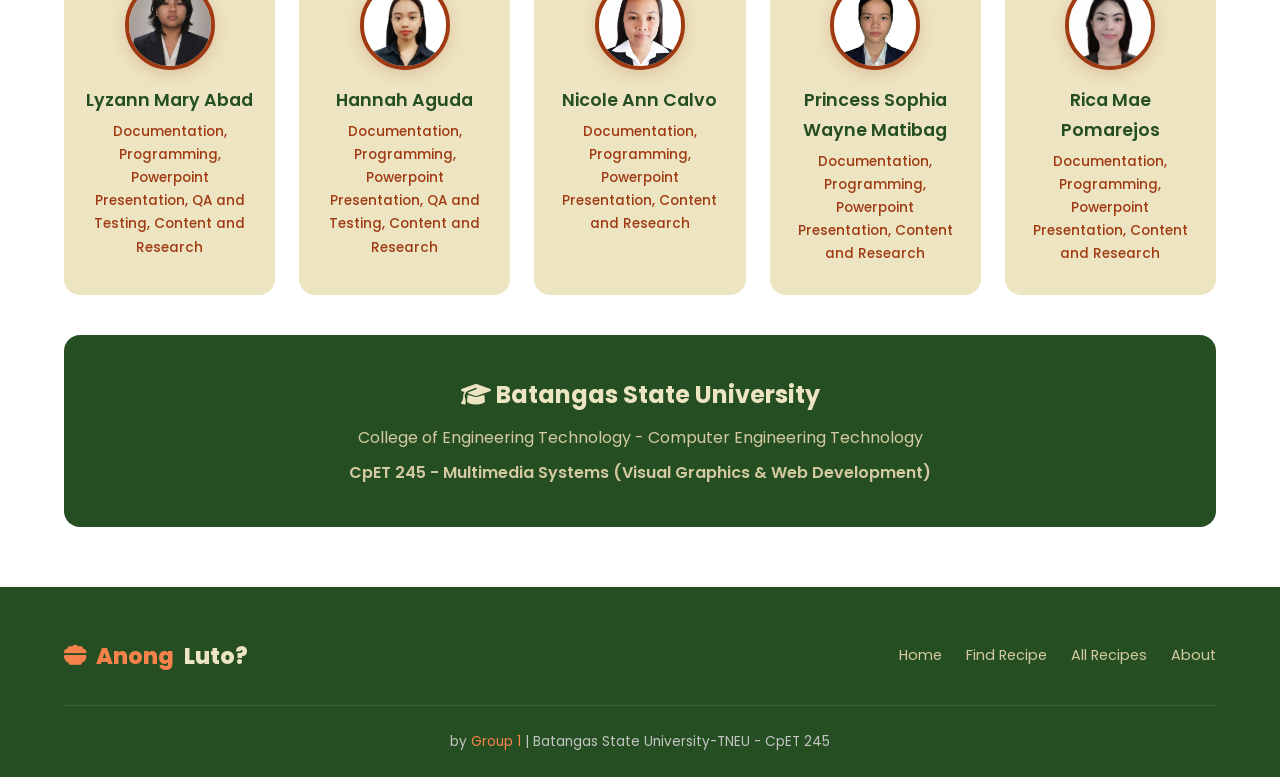
==== commit a6b857dd: "Add files via upload" ====
--- a/about.html
+++ b/about.html
@@ -125,7 +125,7 @@
                     <p>Documentation, Programming, Powerpoint Presentation, Content and Research</p>
                 </div>
                 <div class="team-card">
-                    <img src="https://images.unsplash.com/photo-1438761681033-6461ffad8d80?w=150&h=150&fit=crop&crop=face" alt="Team Member 4" class="team-avatar">
+                    <img src="images/formal pic/pi is a.jpg" alt="Team Member 4" class="team-avatar">
                     <h4>Princess Sophia Wayne Matibag</h4>
                     <p>Documentation, Programming, Powerpoint Presentation, Content and Research</p>
                 </div>
